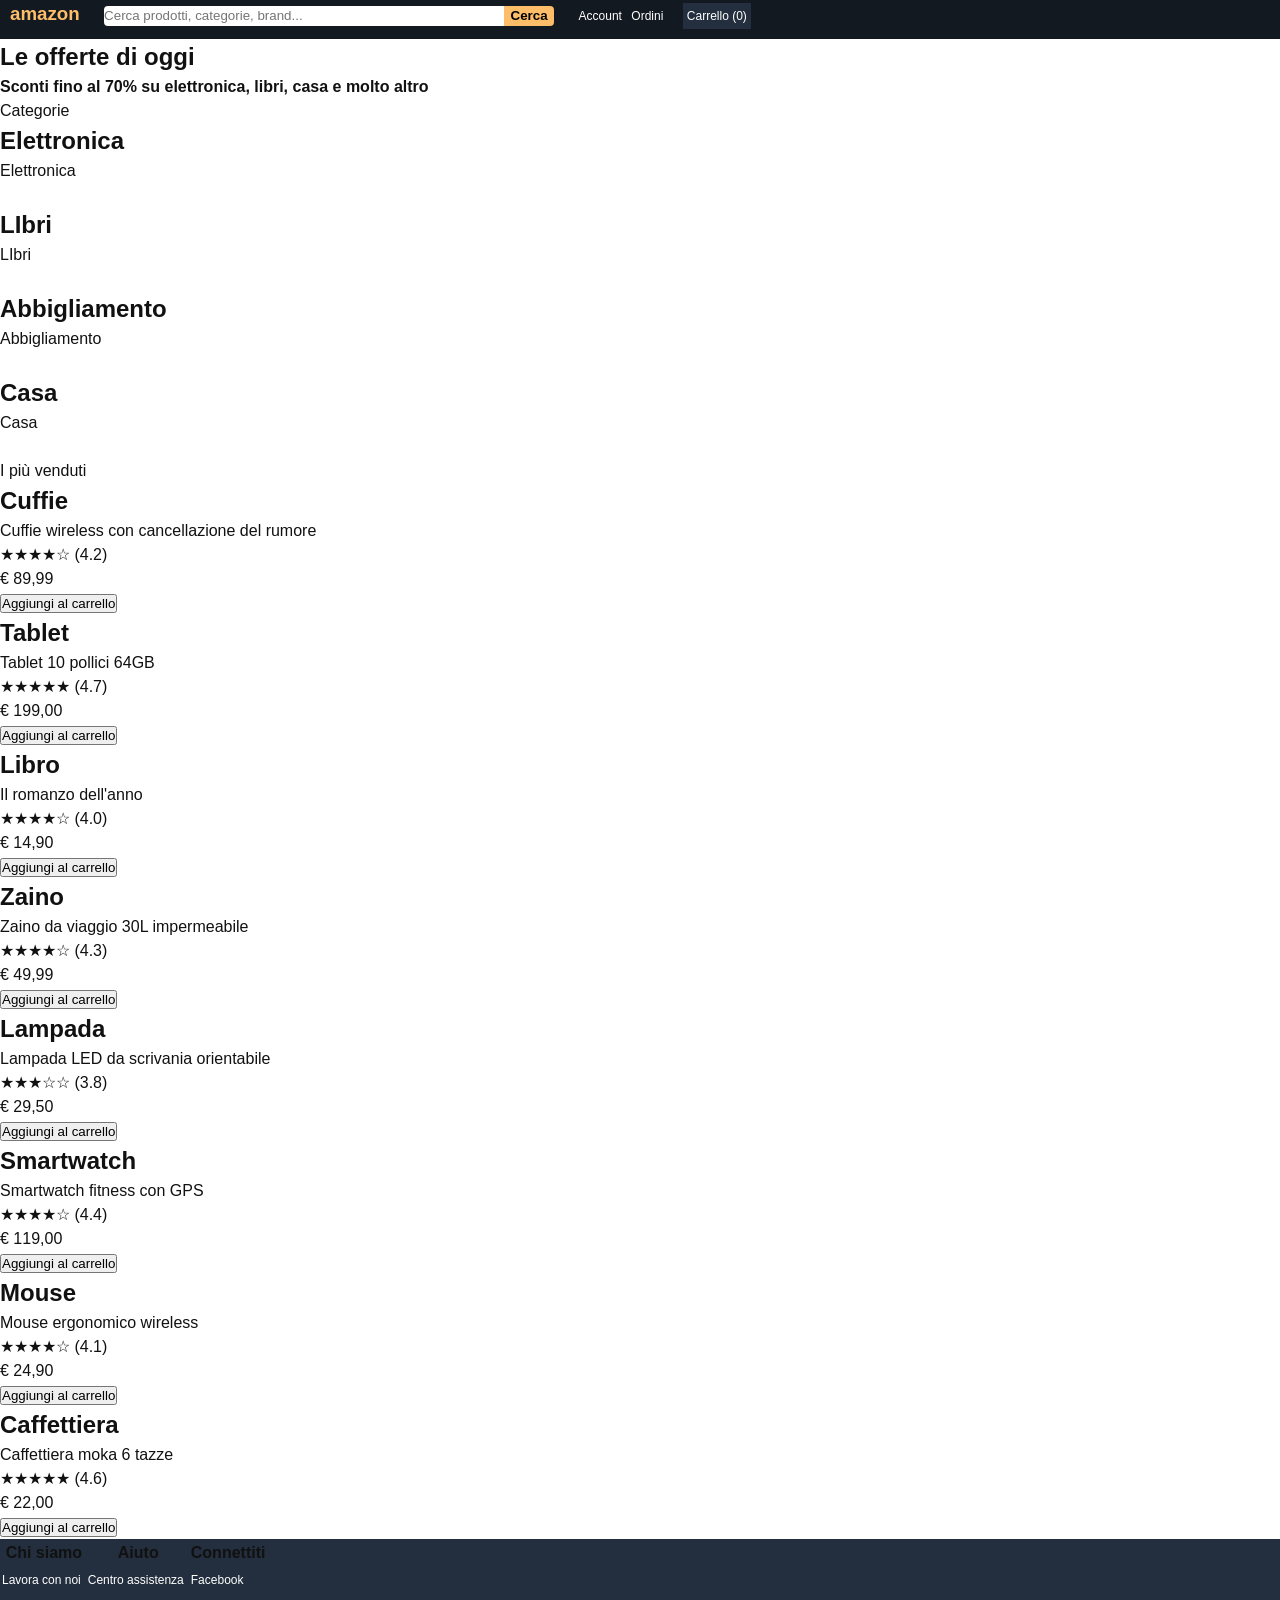
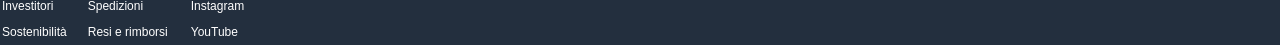
==== index.html @ f215fc49 "header" ====
<!DOCTYPE html>
<html lang="it">

<head>
  <meta charset="UTF-8">
  <meta name="viewport" content="width=device-width, initial-scale=1.0">
  <title>Amazon Homepage — Week Project</title>
  <link rel="stylesheet" href="/assets/css/style.css">
</head>

<body>

  <header>
    <!-- Logo, barra di ricerca, link Account / Ordini / Carrello -->
    <h3> amazon</h3>
    <form>
      <input type="search" id="barra-ricerca" name="barra-ricerca" placeholder="Cerca prodotti, categorie, brand..." /><button type="submit">Cerca</button>
    </form>
    <a href="javascript:void(0);">Account</a>
    <a href="javascript:void(0);">Ordini</a>
    <a href="javascript:void(0);" id="carrello">Carrello (0)</a>
  </header>

  <main>

    <section class="hero">
      <!-- Titolo grande, sottotitolo -->
      <h1>Le offerte di oggi</h1>
      <h4> Sconti fino al 70% su elettronica, libri, casa e molto altro </h4>
    </section>

    <section class="categorie">
      <!-- 4 card categoria -->
      <p>Categorie</p>

      <div id="1">
        <h2>Elettronica</h2>
        <p>Elettronica</p>
        <a href="javascript:void(0);">Scorpri di più</a>
      </div>

      <div id="2">
        <h2>LIbri</h2>
        <p>LIbri</p>
        <a href="javascript:void(0);">Scorpri di più</a>
      </div>

      <div id="3">
        <h2>Abbigliamento</h2>
        <p>Abbigliamento</p>
        <a href="javascript:void(0);">Scorpri di più</a>
      </div>

      <div id="4">
        <h2>Casa</h2>
        <p>Casa</p>
        <a href="javascript:void(0);">Scorpri di più</a>
      </div>

    </section>

    <section class="prodotti">
      <!-- Griglia prodotti più venduti -->
      <p> I più venduti </p>

      <div>
        <h2>Cuffie</h2>
        <p>Cuffie wireless con cancellazione del rumore</p>
        <p>★★★★☆ (4.2) </p>
        <p>€ 89,99</p>
        <button type="submit">Aggiungi al carrello</button>
      </div>

      <div>
        <h2>Tablet</h2>
        <p>Tablet 10 pollici 64GB</p>
        <p>★★★★★ (4.7) </p>
        <p>€ 199,00</p>
        <button type="submit">Aggiungi al carrello</button>
      </div>

      <div>
        <h2>Libro</h2>
        <p>Il romanzo dell'anno</p>
        <p>★★★★☆ (4.0) </p>
        <p>€ 14,90</p>
        <button type="submit">Aggiungi al carrello</button>
      </div>

      <div>
        <h2>Zaino</h2>
        <p>Zaino da viaggio 30L impermeabile</p>
        <p>★★★★☆ (4.3) </p>
        <p>€ 49,99</p>
        <button type="submit">Aggiungi al carrello</button>
      </div>

      <div>
        <h2>Lampada</h2>
        <p>Lampada LED da scrivania orientabile</p>
        <p>★★★☆☆ (3.8) </p>
        <p>€ 29,50</p>
        <button type="submit">Aggiungi al carrello</button>
      </div>

      <div>
        <h2>Smartwatch</h2>
        <p>Smartwatch fitness con GPS</p>
        <p>★★★★☆ (4.4) </p>
        <p>€ 119,00</p>
        <button type="submit">Aggiungi al carrello</button>
      </div>

      <div>
        <h2>Mouse</h2>
        <p>Mouse ergonomico wireless</p>
        <p>★★★★☆ (4.1) </p>
        <p>€ 24,90</p>
        <button type="submit">Aggiungi al carrello</button>
      </div>

      <div>
        <h2>Caffettiera</h2>
        <p>Caffettiera moka 6 tazze</p>
        <p>★★★★★ (4.6) </p>
        <p>€ 22,00</p>
        <button type="submit">Aggiungi al carrello</button>
      </div>

    </section>

  </main>

  <footer>
    <!-- 3 colonne di link -->
    <table>
      <thead>
        <tr>
          <th> Chi siamo </th>
          <th> Aiuto </th>
          <th> Connettiti</th> </tr>
      </thead>
      <tbody>
        <tr>
          <td> <a href="javascript:void(0);">Lavora con noi</a> </td>
          <td> <a href="javascript:void(0);">Centro assistenza </a></td>
          <td> <a href="javascript:void(0);">Facebook</a></td>
        </tr>
      </tbody>
      <tbody>
        <tr>
          <td> <a href="javascript:void(0);">Investitori</a> </td>
          <td> <a href="javascript:void(0);">Spedizioni</a> </td>
          <td> <a href="javascript:void(0);">Instagram</a> </td>
        </tr>
      </tbody>
      <tbody>
        <tr>
          <td> <a href="javascript:void(0);">Sostenibilità</a> </td>
          <td> <a href="javascript:void(0);"> Resi e rimborsi </a></td>
          <td> <a href="javascript:void(0);">YouTube</a> </td>
        </tr>
      </tbody>
    </table>
  </footer>

</body>

</html>
---- assets/css/style.css ----
/* CSS reset minimo */
* {
    margin: 0;
    padding: 0;
    box-sizing: border-box;
}

body {
    font-family: -apple-system, BlinkMacSystemFont, "Segoe UI", Roboto, Helvetica, Arial, sans-serif;
    line-height: 1.5;
    color: #111;
    background: #fff;
}

header {
    background-color: #131921;
    padding-bottom: 10px;
}

h3 {
    display: inline-block;
    margin: 0 20px 0 0;
    padding-left: 10px;
    color: #febd69;
}

a {
    display: inline-block;
    color: white;
    font-size: 12px;
    margin-right: 5px;
    text-decoration: none;
}

a:hover {
    text-decoration: underline;
}

header form {
    font-family: inherit;
    display: inline-block;
    margin-right: 20px;
}

#barra-ricerca {
    width: 400px;
    height: 20px;
    border: none;
    border-radius: 4px 0 0 4px;
}

header button {
    cursor: pointer;
    font-weight: bold;
    width: 50px;
    height: 20px;
    border: none;
    border-radius: 0 4px 4px 0;
    background-color: #febd69;
}

#carrello {
    background-color: #232f3e;
    padding: 4px;
    margin-left: 10px;
}






footer {
    background-color: #232f3e;
}
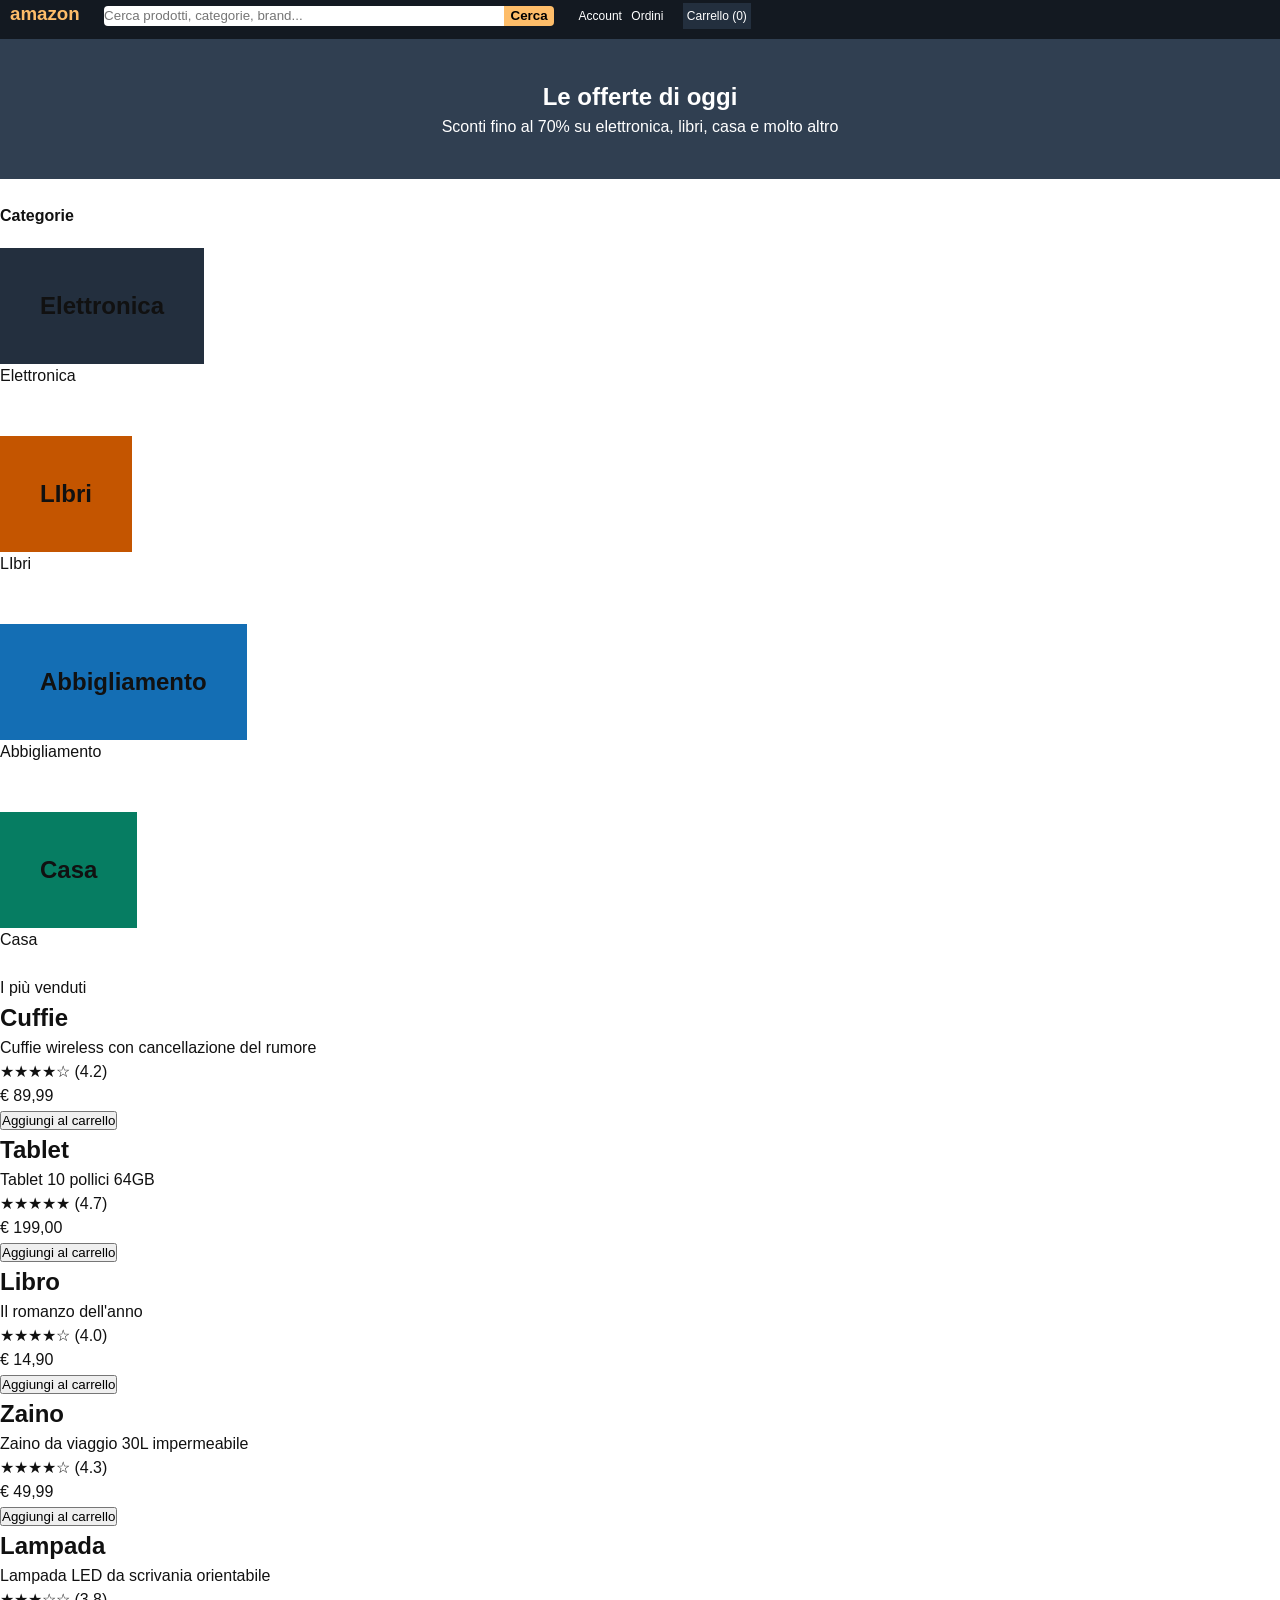
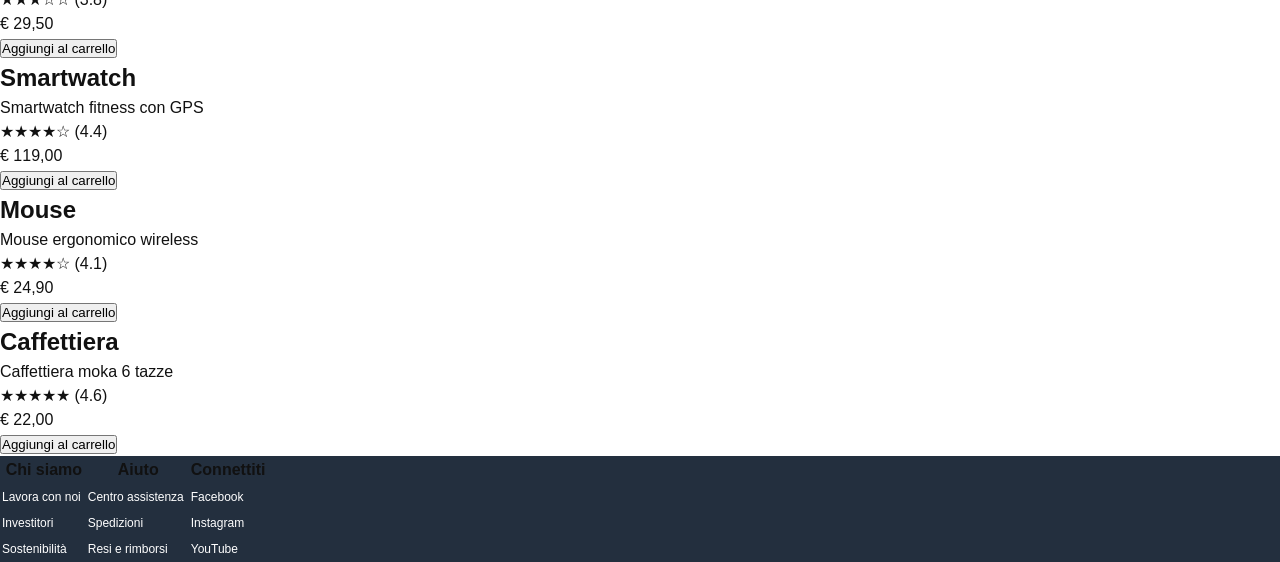
==== commit efad94b6: "p2" ====
--- a/index.html
+++ b/index.html
@@ -14,7 +14,8 @@
     <!-- Logo, barra di ricerca, link Account / Ordini / Carrello -->
     <h3> amazon</h3>
     <form>
-      <input type="search" id="barra-ricerca" name="barra-ricerca" placeholder="Cerca prodotti, categorie, brand..." /><button type="submit">Cerca</button>
+      <input type="search" id="barra-ricerca" name="barra-ricerca"
+        placeholder="Cerca prodotti, categorie, brand..." /><button type="submit">Cerca</button>
     </form>
     <a href="javascript:void(0);">Account</a>
     <a href="javascript:void(0);">Ordini</a>
@@ -32,27 +33,41 @@
     <section class="categorie">
       <!-- 4 card categoria -->
       <p>Categorie</p>
-
-      <div id="1">
-        <h2>Elettronica</h2>
+      
+      <div>
+        <div id="uno">
+          <h2>Elettronica</h2>
+        </div>
         <p>Elettronica</p>
         <a href="javascript:void(0);">Scorpri di più</a>
       </div>
 
-      <div id="2">
-        <h2>LIbri</h2>
+      <br>
+
+      <div>
+        <div id="due">
+          <h2>LIbri</h2>
+        </div>
         <p>LIbri</p>
         <a href="javascript:void(0);">Scorpri di più</a>
       </div>
 
-      <div id="3">
-        <h2>Abbigliamento</h2>
+      <br>
+
+      <div>
+        <div id="tre">
+          <h2>Abbigliamento</h2>
+        </div>
         <p>Abbigliamento</p>
         <a href="javascript:void(0);">Scorpri di più</a>
       </div>
 
-      <div id="4">
-        <h2>Casa</h2>
+      <br>
+
+      <div>
+        <div id="quattro">
+          <h2>Casa</h2>
+        </div>
         <p>Casa</p>
         <a href="javascript:void(0);">Scorpri di più</a>
       </div>
@@ -138,7 +153,8 @@
         <tr>
           <th> Chi siamo </th>
           <th> Aiuto </th>
-          <th> Connettiti</th> </tr>
+          <th> Connettiti</th>
+        </tr>
       </thead>
       <tbody>
         <tr>
--- a/assets/css/style.css
+++ b/assets/css/style.css
@@ -12,6 +12,7 @@
     background: #fff;
 }
 
+/* -----------  HEADER  -------- */
 header {
     background-color: #131921;
     padding-bottom: 10px;
@@ -65,11 +66,52 @@
     margin-left: 10px;
 }
 
+/* -----------  HERO  -------- */
 
+.hero {
+    background-color: #303f51;
+    text-align: center;
+    padding: 40px;
+    color: white;
+}
 
+.hero h4 {
+    font-weight: normal;
+}
 
+/* -----------  CATEGORIE  -------- */
 
+.categorie>p {
+    font-weight: bold;
+    padding-top: 25px;
+    padding-bottom: 20px;
+}
 
+#uno {
+    background-color: #232f3e;
+    display: inline-block; 
+    padding: 40px;
+}
+
+#due {
+    background-color: #c45500;
+    display: inline-block;
+    padding: 40px;
+}
+
+#tre {
+    background-color: #146eb4;
+    display: inline-block;
+    padding: 40px;
+}
+
+#quattro {
+    background-color: #067d62;
+    display: inline-block;
+    padding: 40px;
+}
+
+/* -----------  FOOTER  -------- */
 footer {
     background-color: #232f3e;
 }
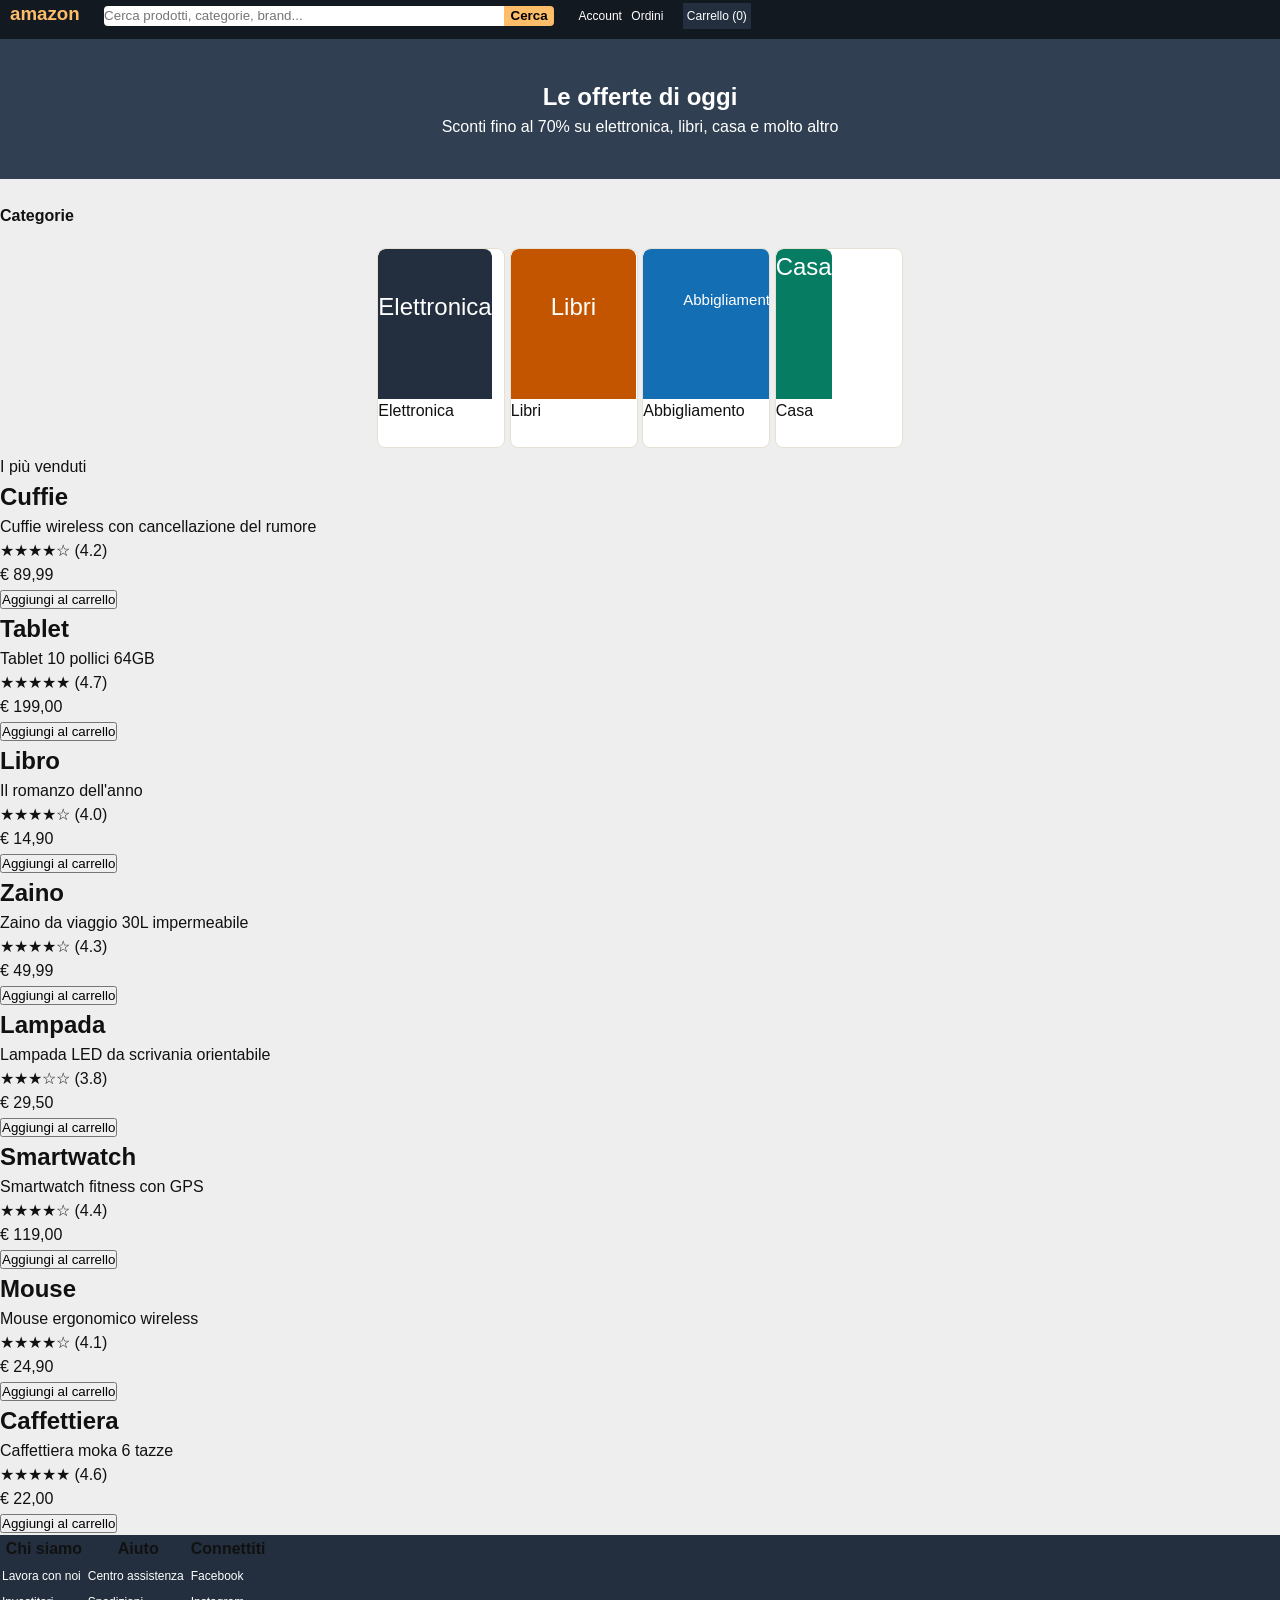
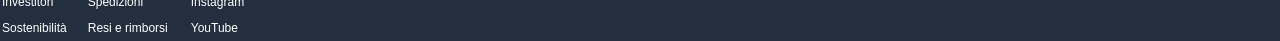
==== commit c0ab0c08: "p2" ====
--- a/index.html
+++ b/index.html
@@ -33,8 +33,8 @@
     <section class="categorie">
       <!-- 4 card categoria -->
       <p>Categorie</p>
-      
-      <div>
+
+      <div class="sottocategorie">
         <div id="uno">
           <h2>Elettronica</h2>
         </div>
@@ -42,19 +42,15 @@
         <a href="javascript:void(0);">Scorpri di più</a>
       </div>
 
-      <br>
-
-      <div>
+      <div class="sottocategorie">
         <div id="due">
-          <h2>LIbri</h2>
+          <h2>Libri</h2>
         </div>
-        <p>LIbri</p>
+        <p>Libri</p>
         <a href="javascript:void(0);">Scorpri di più</a>
       </div>
 
-      <br>
-
-      <div>
+      <div class="sottocategorie">
         <div id="tre">
           <h2>Abbigliamento</h2>
         </div>
@@ -62,9 +58,7 @@
         <a href="javascript:void(0);">Scorpri di più</a>
       </div>
 
-      <br>
-
-      <div>
+      <div class="sottocategorie">
         <div id="quattro">
           <h2>Casa</h2>
         </div>
--- a/assets/css/style.css
+++ b/assets/css/style.css
@@ -9,7 +9,7 @@
     font-family: -apple-system, BlinkMacSystemFont, "Segoe UI", Roboto, Helvetica, Arial, sans-serif;
     line-height: 1.5;
     color: #111;
-    background: #fff;
+    background: #eee;
 }
 
 /* -----------  HEADER  -------- */
@@ -82,33 +82,65 @@
 /* -----------  CATEGORIE  -------- */
 
 .categorie>p {
+    text-align: left;
     font-weight: bold;
     padding-top: 25px;
     padding-bottom: 20px;
 }
 
+.categorie{
+    text-align: center;
+}
+
+.sottocategorie h2 {
+    color: white;
+    font-weight: normal;
+}
+
+.sottocategorie {
+    display: inline-block;
+    text-align: left;
+    overflow: hidden;
+    border: 1px solid #e6e0d3;
+    border-radius: 8px;
+    background-color: white;
+    width: 10%;
+}
+
 #uno {
     background-color: #232f3e;
-    display: inline-block; 
-    padding: 40px;
+    display: inline-block;
+    border-radius: 8px 8px 0 0;
+    padding-top: 40px;
+    height: 150px;
+    text-align: center;
 }
 
 #due {
     background-color: #c45500;
     display: inline-block;
+    border-radius: 8px 8px 0 0;
     padding: 40px;
+    height: 150px;
+    text-align: center;
 }
 
 #tre {
     background-color: #146eb4;
     display: inline-block;
+    border-radius: 8px 8px 0 0;
     padding: 40px;
+    height: 150px;
+    text-align: center;
+    font-size: 10px;
 }
 
 #quattro {
     background-color: #067d62;
     display: inline-block;
-    padding: 40px;
+    border-radius: 8px 8px 0 0;
+    height: 150px;
+    text-align: center;
 }
 
 /* -----------  FOOTER  -------- */
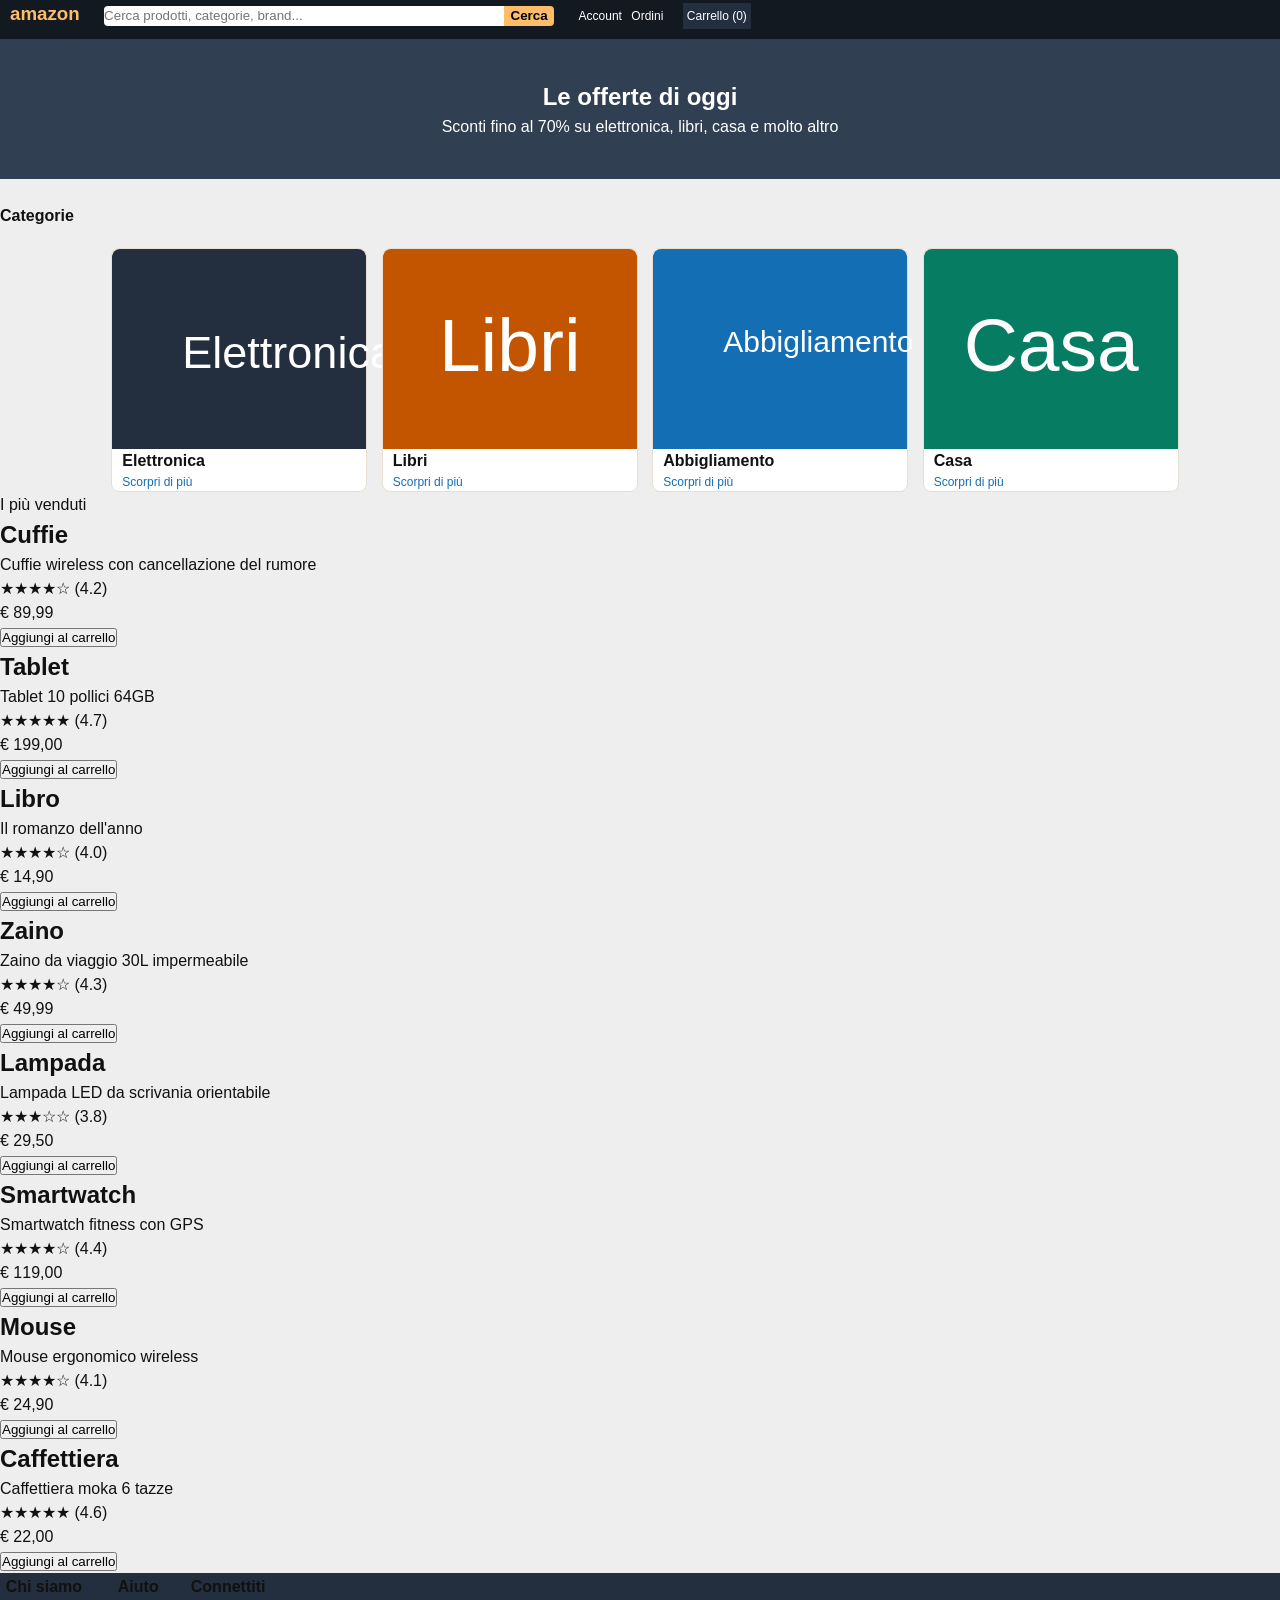
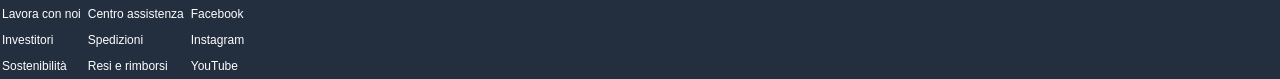
==== commit a4ad5c33: "p2" ====
--- a/index.html
+++ b/index.html
@@ -14,8 +14,7 @@
     <!-- Logo, barra di ricerca, link Account / Ordini / Carrello -->
     <h3> amazon</h3>
     <form>
-      <input type="search" id="barra-ricerca" name="barra-ricerca"
-        placeholder="Cerca prodotti, categorie, brand..." /><button type="submit">Cerca</button>
+      <input type="search" id="barra-ricerca" name="barra-ricerca" placeholder="Cerca prodotti, categorie, brand..." /><button type="submit">Cerca</button>
     </form>
     <a href="javascript:void(0);">Account</a>
     <a href="javascript:void(0);">Ordini</a>
--- a/assets/css/style.css
+++ b/assets/css/style.css
@@ -88,8 +88,15 @@
     padding-bottom: 20px;
 }
 
-.categorie{
+.categorie{ 
     text-align: center;
+}
+
+.categorie a{
+    display: block;
+    margin-left: 10px;
+    text-align: left;
+    color:#146eb4
 }
 
 .sottocategorie h2 {
@@ -97,31 +104,41 @@
     font-weight: normal;
 }
 
+.sottocategorie p{
+    margin-left: 10px;
+    text-align: left;
+    font-weight: bold;
+}
+
 .sottocategorie {
     display: inline-block;
-    text-align: left;
-    overflow: hidden;
+    margin-left: 10px;
+    text-align: center;
     border: 1px solid #e6e0d3;
     border-radius: 8px;
     background-color: white;
-    width: 10%;
+    width: 20%;
 }
 
 #uno {
     background-color: #232f3e;
     display: inline-block;
     border-radius: 8px 8px 0 0;
-    padding-top: 40px;
-    height: 150px;
+    font-size: 30px;
+    padding: 70px;
+    width: 100%;
+    height: 200px;
     text-align: center;
 }
 
 #due {
     background-color: #c45500;
     display: inline-block;
+    width: 100%;
     border-radius: 8px 8px 0 0;
     padding: 40px;
-    height: 150px;
+    height: 200px;
+    font-size: 50px;
     text-align: center;
 }
 
@@ -129,17 +146,21 @@
     background-color: #146eb4;
     display: inline-block;
     border-radius: 8px 8px 0 0;
-    padding: 40px;
-    height: 150px;
+    padding: 70px;
+    font-size: 20px;
+    width: 100%;
+    height: 200px;
     text-align: center;
-    font-size: 10px;
 }
 
 #quattro {
     background-color: #067d62;
     display: inline-block;
     border-radius: 8px 8px 0 0;
-    height: 150px;
+    width: 100%;
+    padding: 40px;
+    height: 200px;
+    font-size: 50px;
     text-align: center;
 }
 
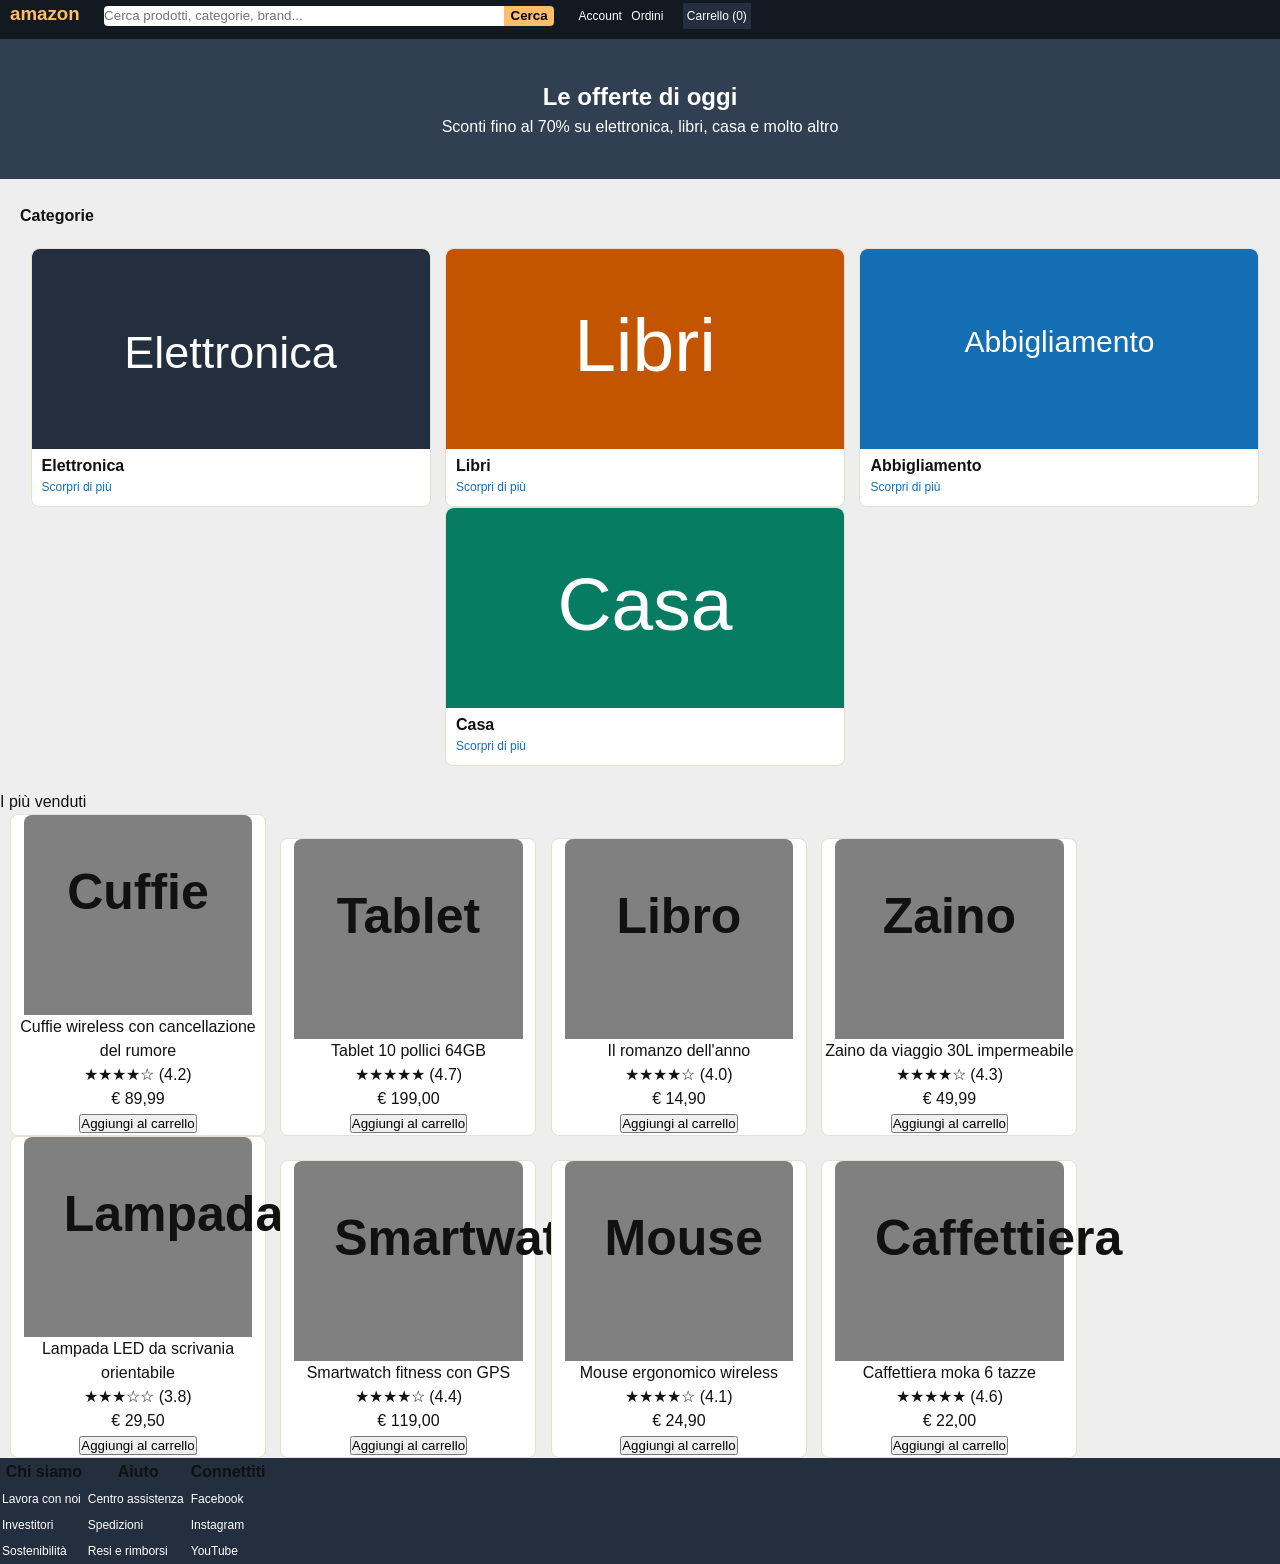
==== commit bb9a7017: "p2" ====
--- a/index.html
+++ b/index.html
@@ -14,7 +14,8 @@
     <!-- Logo, barra di ricerca, link Account / Ordini / Carrello -->
     <h3> amazon</h3>
     <form>
-      <input type="search" id="barra-ricerca" name="barra-ricerca" placeholder="Cerca prodotti, categorie, brand..." /><button type="submit">Cerca</button>
+      <input type="search" id="barra-ricerca" name="barra-ricerca"
+        placeholder="Cerca prodotti, categorie, brand..." /><button type="submit">Cerca</button>
     </form>
     <a href="javascript:void(0);">Account</a>
     <a href="javascript:void(0);">Ordini</a>
@@ -66,6 +67,8 @@
       </div>
 
     </section>
+
+    <br>
 
     <section class="prodotti">
       <!-- Griglia prodotti più venduti -->
--- a/assets/css/style.css
+++ b/assets/css/style.css
@@ -83,20 +83,22 @@
 
 .categorie>p {
     text-align: left;
+    margin-left: 20px;
     font-weight: bold;
     padding-top: 25px;
     padding-bottom: 20px;
 }
 
-.categorie{ 
-    text-align: center;
-}
-
-.categorie a{
+.categorie {
+    text-align: center;
+}
+
+.categorie a {
     display: block;
     margin-left: 10px;
+    margin-bottom: 10px;
     text-align: left;
-    color:#146eb4
+    color: #146eb4
 }
 
 .sottocategorie h2 {
@@ -104,13 +106,86 @@
     font-weight: normal;
 }
 
-.sottocategorie p{
-    margin-left: 10px;
+.sottocategorie p {
+    margin-left: 10px;
+    margin-top: 5px;
     text-align: left;
     font-weight: bold;
 }
 
 .sottocategorie {
+    display: inline-block;
+    margin-left: 10px;
+    text-align: center;
+    border: 1px solid #e6e0d3;
+    border-radius: 8px;
+    background-color: white;
+    width: 400px;
+}
+
+#uno {
+    background-color: #232f3e;
+    display: inline-block;
+    border-radius: 8px 8px 0 0;
+    font-size: 30px;
+    padding: 70px;
+    width: 100%;
+    height: 200px;
+    text-align: center;
+}
+
+#due {
+    background-color: #c45500;
+    display: inline-block;
+    width: 100%;
+    border-radius: 8px 8px 0 0;
+    padding: 40px;
+    height: 200px;
+    font-size: 50px;
+    text-align: center;
+}
+
+#tre {
+    background-color: #146eb4;
+    display: inline-block;
+    border-radius: 8px 8px 0 0;
+    padding: 70px;
+    font-size: 20px;
+    width: 100%;
+    height: 200px;
+    text-align: center;
+}
+
+#quattro {
+    background-color: #067d62;
+    display: inline-block;
+    border-radius: 8px 8px 0 0;
+    width: 100%;
+    padding: 40px;
+    height: 200px;
+    font-size: 50px;
+    text-align: center;
+}
+
+#uno,
+#due,
+#tre,
+#quattro:hover {}
+
+/* -----------  PRODOTTI  -------- */
+
+.prodotti div h2 {
+    background-color: grey;
+    display: inline-block;
+    width: 90%;
+    border-radius: 8px 8px 0 0;
+    padding: 40px;
+    height: 200px;
+    font-size: 50px;
+    text-align: center;
+}
+
+.prodotti div {
     display: inline-block;
     margin-left: 10px;
     text-align: center;
@@ -118,50 +193,7 @@
     border-radius: 8px;
     background-color: white;
     width: 20%;
-}
-
-#uno {
-    background-color: #232f3e;
-    display: inline-block;
-    border-radius: 8px 8px 0 0;
-    font-size: 30px;
-    padding: 70px;
-    width: 100%;
-    height: 200px;
-    text-align: center;
-}
-
-#due {
-    background-color: #c45500;
-    display: inline-block;
-    width: 100%;
-    border-radius: 8px 8px 0 0;
-    padding: 40px;
-    height: 200px;
-    font-size: 50px;
-    text-align: center;
-}
-
-#tre {
-    background-color: #146eb4;
-    display: inline-block;
-    border-radius: 8px 8px 0 0;
-    padding: 70px;
-    font-size: 20px;
-    width: 100%;
-    height: 200px;
-    text-align: center;
-}
-
-#quattro {
-    background-color: #067d62;
-    display: inline-block;
-    border-radius: 8px 8px 0 0;
-    width: 100%;
-    padding: 40px;
-    height: 200px;
-    font-size: 50px;
-    text-align: center;
+
 }
 
 /* -----------  FOOTER  -------- */
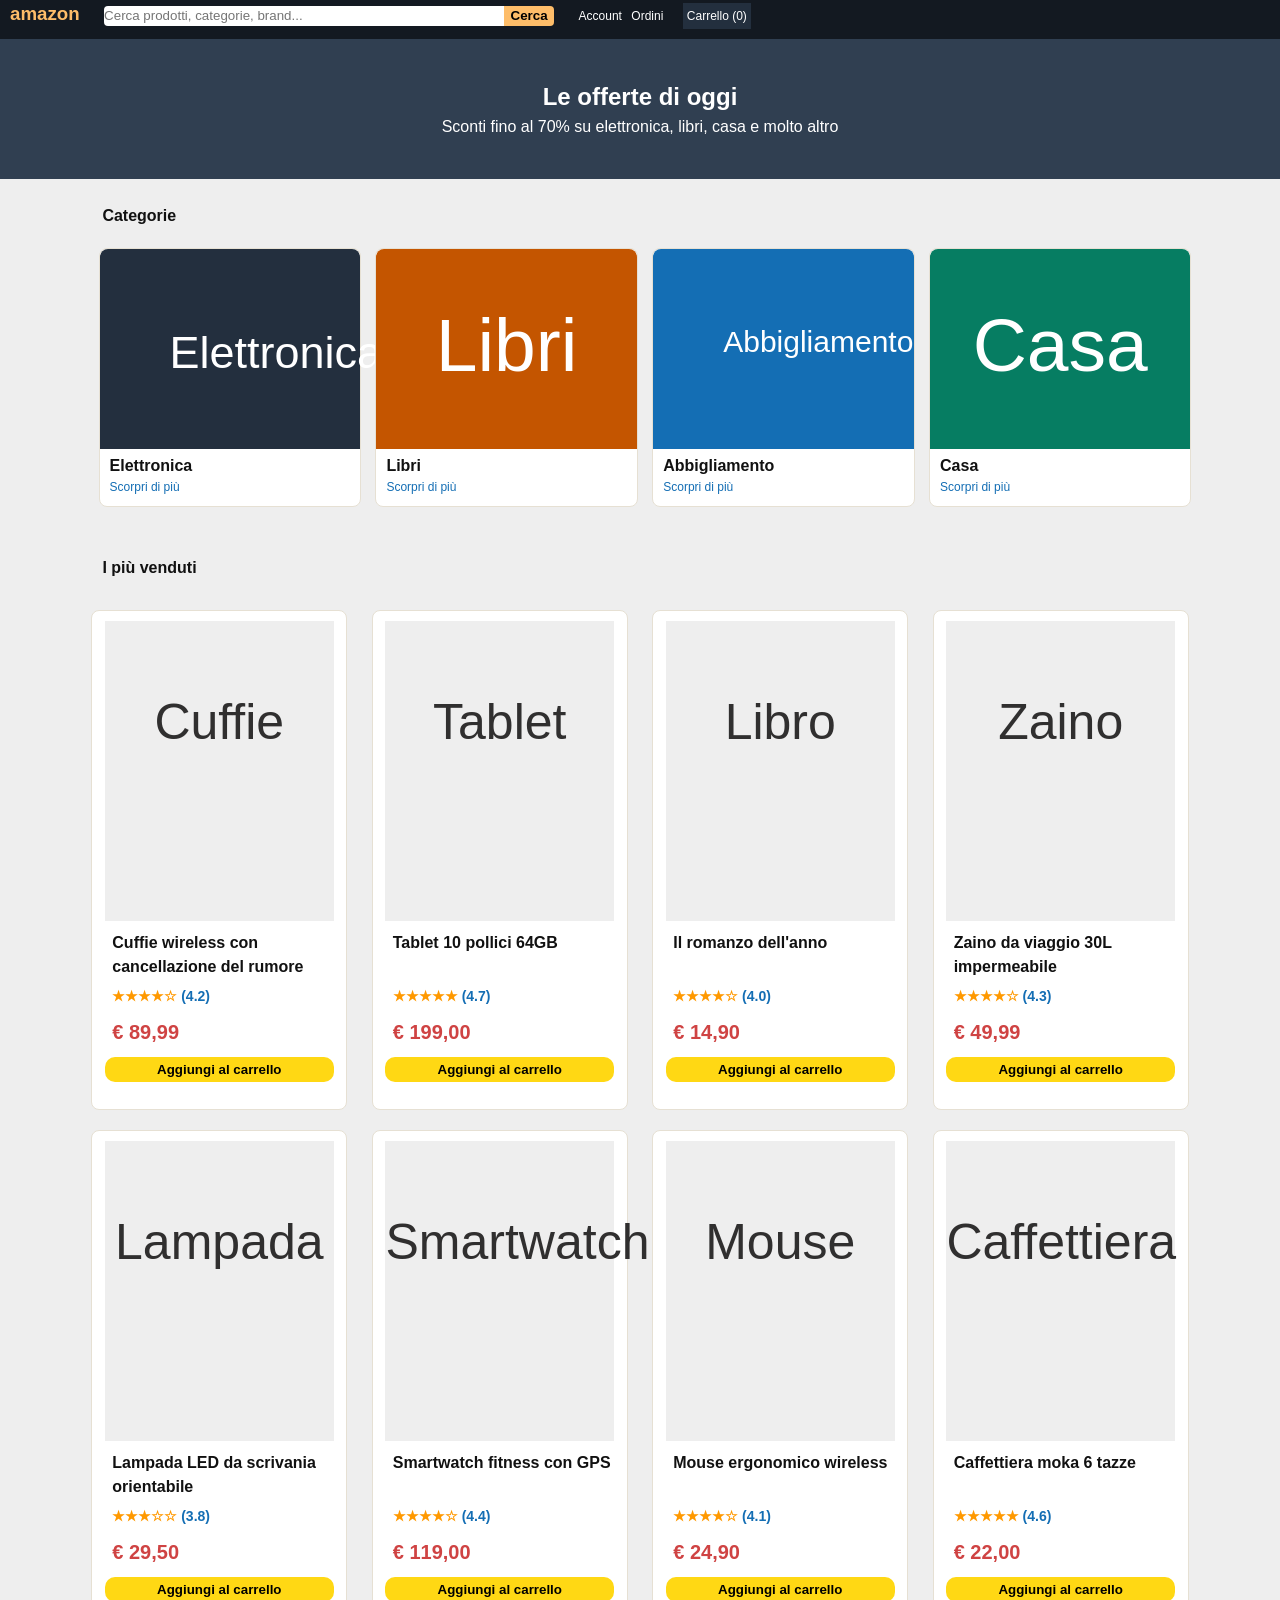
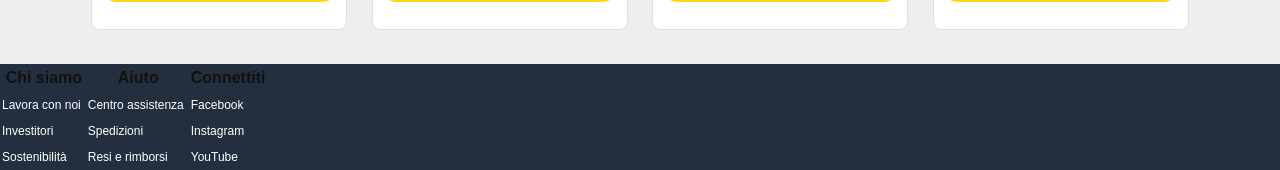
==== commit a90658c2: "p2" ====
--- a/index.html
+++ b/index.html
@@ -76,71 +76,73 @@
 
       <div>
         <h2>Cuffie</h2>
-        <p>Cuffie wireless con cancellazione del rumore</p>
-        <p>★★★★☆ (4.2) </p>
-        <p>€ 89,99</p>
+        <p class="p1">Cuffie wireless con cancellazione del rumore</p>
+        <p class="p2">★★★★☆ <span>(4.2)</span> </p>
+        <p class="p3">€ 89,99</p>
         <button type="submit">Aggiungi al carrello</button>
       </div>
 
       <div>
         <h2>Tablet</h2>
-        <p>Tablet 10 pollici 64GB</p>
-        <p>★★★★★ (4.7) </p>
-        <p>€ 199,00</p>
+        <p class="p1">Tablet 10 pollici 64GB</p>
+        <p class="p2">★★★★★ <span>(4.7)</span> </p>
+        <p class="p3">€ 199,00</p>
         <button type="submit">Aggiungi al carrello</button>
       </div>
 
       <div>
         <h2>Libro</h2>
-        <p>Il romanzo dell'anno</p>
-        <p>★★★★☆ (4.0) </p>
-        <p>€ 14,90</p>
+        <p class="p1">Il romanzo dell'anno</p>
+        <p class="p2">★★★★☆ <span>(4.0)</span> </p>
+        <p class="p3">€ 14,90</p>
         <button type="submit">Aggiungi al carrello</button>
       </div>
 
       <div>
         <h2>Zaino</h2>
-        <p>Zaino da viaggio 30L impermeabile</p>
-        <p>★★★★☆ (4.3) </p>
-        <p>€ 49,99</p>
+        <p class="p1">Zaino da viaggio 30L impermeabile</p>
+        <p class="p2">★★★★☆ <span>(4.3)</span> </p>
+        <p class="p3">€ 49,99</p>
         <button type="submit">Aggiungi al carrello</button>
       </div>
 
       <div>
         <h2>Lampada</h2>
-        <p>Lampada LED da scrivania orientabile</p>
-        <p>★★★☆☆ (3.8) </p>
-        <p>€ 29,50</p>
+        <p class="p1">Lampada LED da scrivania orientabile</p>
+        <p class="p2">★★★☆☆ <span>(3.8)</span> </p>
+        <p class="p3">€ 29,50</p>
         <button type="submit">Aggiungi al carrello</button>
       </div>
 
       <div>
         <h2>Smartwatch</h2>
-        <p>Smartwatch fitness con GPS</p>
-        <p>★★★★☆ (4.4) </p>
-        <p>€ 119,00</p>
+        <p class="p1">Smartwatch fitness con GPS</p>
+        <p class="p2">★★★★☆ <span>(4.4)</span> </p>
+        <p class="p3">€ 119,00</p>
         <button type="submit">Aggiungi al carrello</button>
       </div>
 
       <div>
         <h2>Mouse</h2>
-        <p>Mouse ergonomico wireless</p>
-        <p>★★★★☆ (4.1) </p>
-        <p>€ 24,90</p>
+        <p class="p1">Mouse ergonomico wireless</p>
+        <p class="p2">★★★★☆ <span>(4.1)</span> </p>
+        <p class="p3">€ 24,90</p>
         <button type="submit">Aggiungi al carrello</button>
       </div>
 
       <div>
         <h2>Caffettiera</h2>
-        <p>Caffettiera moka 6 tazze</p>
-        <p>★★★★★ (4.6) </p>
-        <p>€ 22,00</p>
+        <p class="p1">Caffettiera moka 6 tazze</p>
+        <p class="p2">★★★★★ <span>(4.6)</span> </p>
+        <p class="p3">€ 22,00</p>
         <button type="submit">Aggiungi al carrello</button>
       </div>
 
     </section>
 
   </main>
+
+  <br>
 
   <footer>
     <!-- 3 colonne di link -->
--- a/assets/css/style.css
+++ b/assets/css/style.css
@@ -83,7 +83,7 @@
 
 .categorie>p {
     text-align: left;
-    margin-left: 20px;
+    margin-left: 8%;
     font-weight: bold;
     padding-top: 25px;
     padding-bottom: 20px;
@@ -120,7 +120,7 @@
     border: 1px solid #e6e0d3;
     border-radius: 8px;
     background-color: white;
-    width: 400px;
+    width: 20.5%;
 }
 
 #uno {
@@ -174,20 +174,36 @@
 
 /* -----------  PRODOTTI  -------- */
 
+.prodotti {
+    display: inline-block;
+    text-align: center;
+}
+
+.prodotti>p {
+    text-align: left;
+    margin-left: 8%;
+    font-weight: bold;
+    padding-top: 25px;
+    padding-bottom: 20px;
+}
+
 .prodotti div h2 {
-    background-color: grey;
-    display: inline-block;
+    background-color: #eee;
+    color: #302f2f;
+    display: inline-block;
+    font-weight: normal;
     width: 90%;
-    border-radius: 8px 8px 0 0;
-    padding: 40px;
-    height: 200px;
+    margin-top: 10px;
+    padding-top: 25%;
+    height: 300px;
     font-size: 50px;
     text-align: center;
 }
 
 .prodotti div {
     display: inline-block;
-    margin-left: 10px;
+    margin: 10px;
+    height: 500px;
     text-align: center;
     border: 1px solid #e6e0d3;
     border-radius: 8px;
@@ -196,6 +212,49 @@
 
 }
 
+.prodotti div p {
+    text-align: left;
+    margin-left: 20px;
+}
+
+.prodotti div button {
+    cursor: pointer;
+    font-weight: bold;
+    height: 5%;
+    width: 90%;
+    border: none;
+    border-radius: 10px;
+    background-color: #ffd814;
+}
+
+.prodotti div button:hover {
+    background-color: #f7ca00;
+}
+
+.p1 {
+    height: 45px;
+    margin: 10px 0;
+    font-weight: 600;
+}
+
+.p2 {
+    margin: 10px 0;
+    color: #ff9900;
+    font-weight: bold;
+    font-size: 14px;
+}
+
+.p2 span {
+    color: #146eb4;
+}
+
+.p3 {
+    margin: 10px 0;
+    font-weight: bold;
+     font-size: 20px;
+    color: rgb(207, 67, 67);
+}
+
 /* -----------  FOOTER  -------- */
 footer {
     background-color: #232f3e;
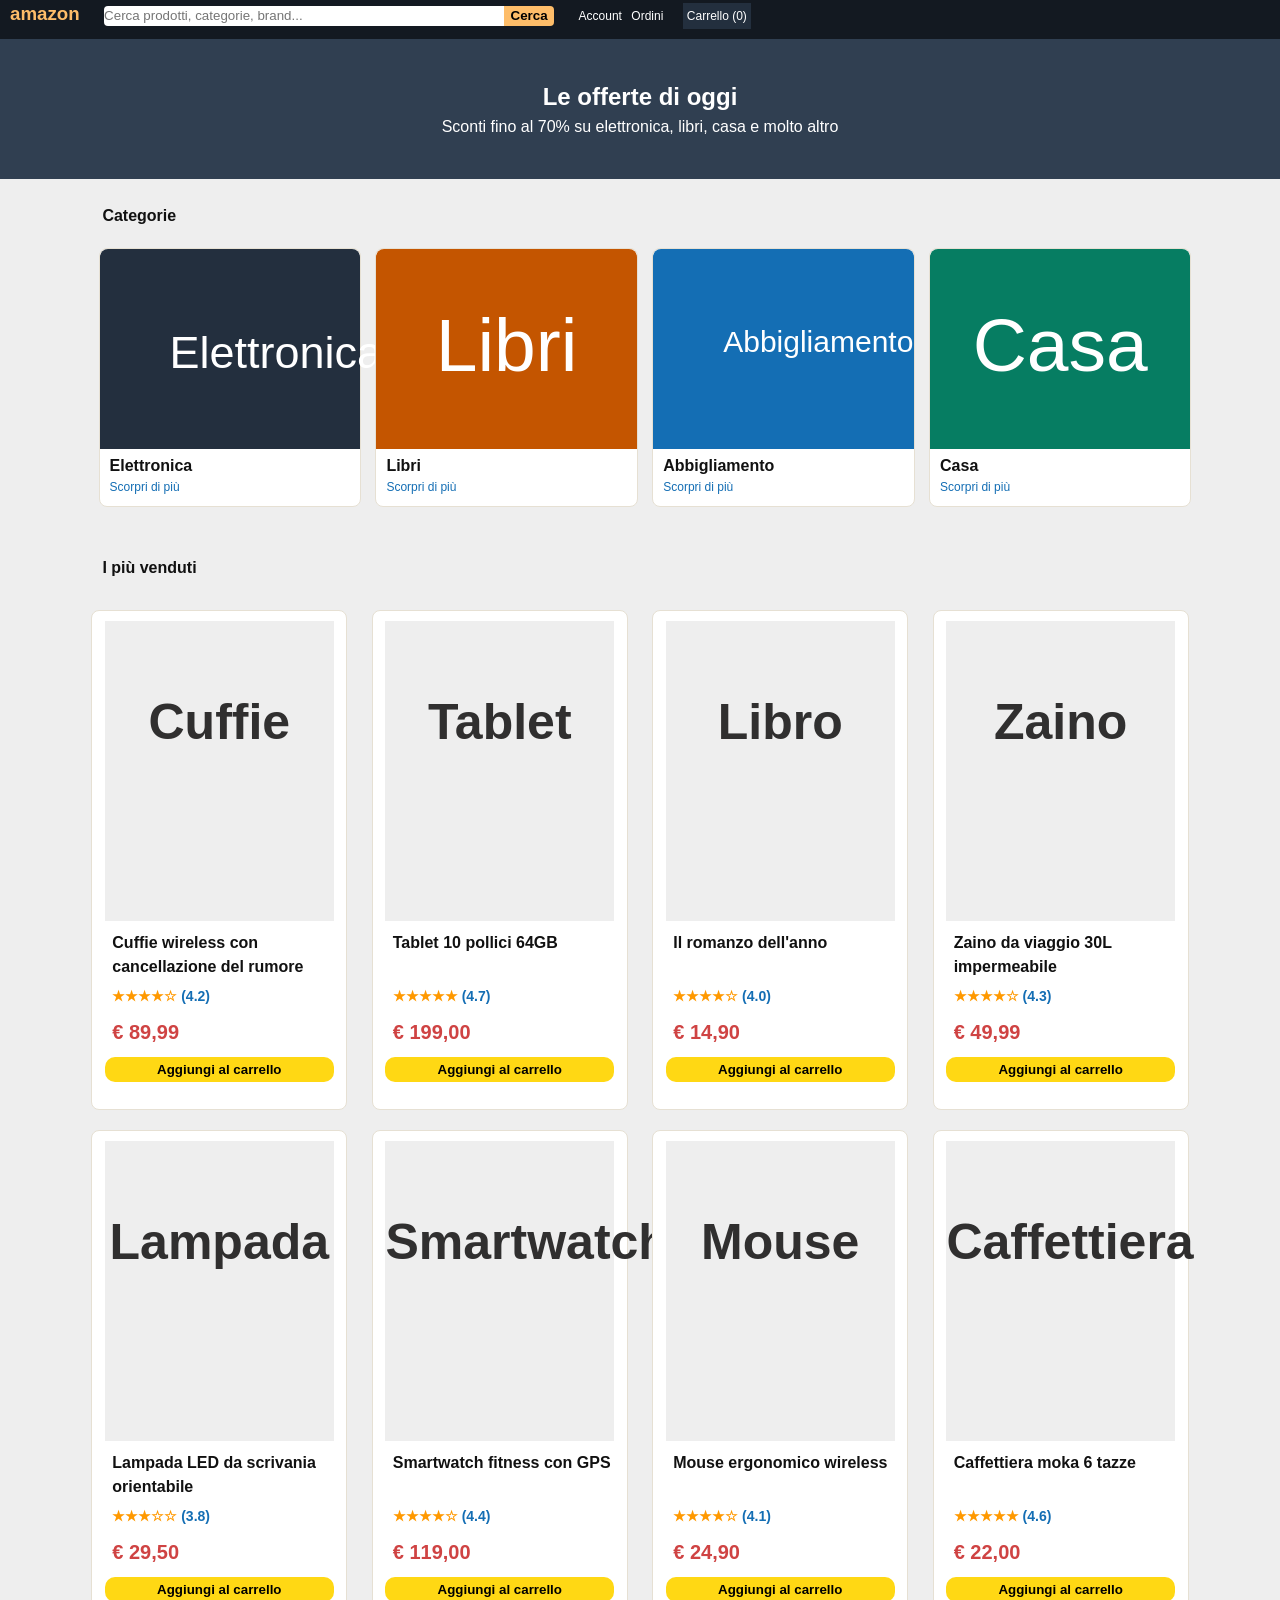
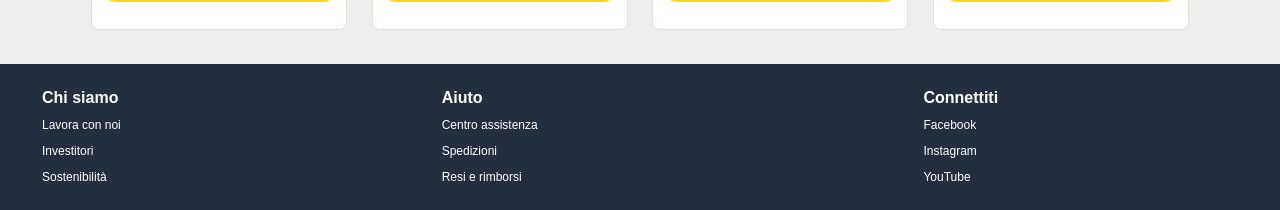
==== commit 1d75d599: "pagina js" ====
--- a/index.html
+++ b/index.html
@@ -39,7 +39,7 @@
           <h2>Elettronica</h2>
         </div>
         <p>Elettronica</p>
-        <a href="javascript:void(0);">Scorpri di più</a>
+        <a href="/java.html">Scorpri di più</a> <!--FOGLIO HTML PER JAVA-->
       </div>
 
       <div class="sottocategorie">
--- a/assets/css/style.css
+++ b/assets/css/style.css
@@ -12,10 +12,23 @@
     background: #eee;
 }
 
+/* -----------  FOGLIO JAVA  -------- */
+
+#java a{
+    color: #111;
+    margin-left: 10px;
+    font-weight: bold;
+    font-size: 1em;
+}
+
 /* -----------  HEADER  -------- */
 header {
     background-color: #131921;
     padding-bottom: 10px;
+    position: -webkit-sticky;
+    position: sticky;
+    top: 0;
+    z-index: 1000;
 }
 
 h3 {
@@ -121,6 +134,11 @@
     border-radius: 8px;
     background-color: white;
     width: 20.5%;
+    transition: all 0.4s ease-in-out;
+}
+
+.sottocategorie:hover {
+    transform: scale(1.02);
 }
 
 #uno {
@@ -166,11 +184,6 @@
     font-size: 50px;
     text-align: center;
 }
-
-#uno,
-#due,
-#tre,
-#quattro:hover {}
 
 /* -----------  PRODOTTI  -------- */
 
@@ -191,7 +204,7 @@
     background-color: #eee;
     color: #302f2f;
     display: inline-block;
-    font-weight: normal;
+    font-weight: 600;
     width: 90%;
     margin-top: 10px;
     padding-top: 25%;
@@ -251,11 +264,22 @@
 .p3 {
     margin: 10px 0;
     font-weight: bold;
-     font-size: 20px;
+    font-size: 20px;
     color: rgb(207, 67, 67);
 }
 
 /* -----------  FOOTER  -------- */
 footer {
     background-color: #232f3e;
+}
+
+footer table th {
+    color: white;
+    text-align: left;
+}
+
+footer table {
+    width: 100%;
+    margin-left: 20px;
+    padding: 20px;
 }
